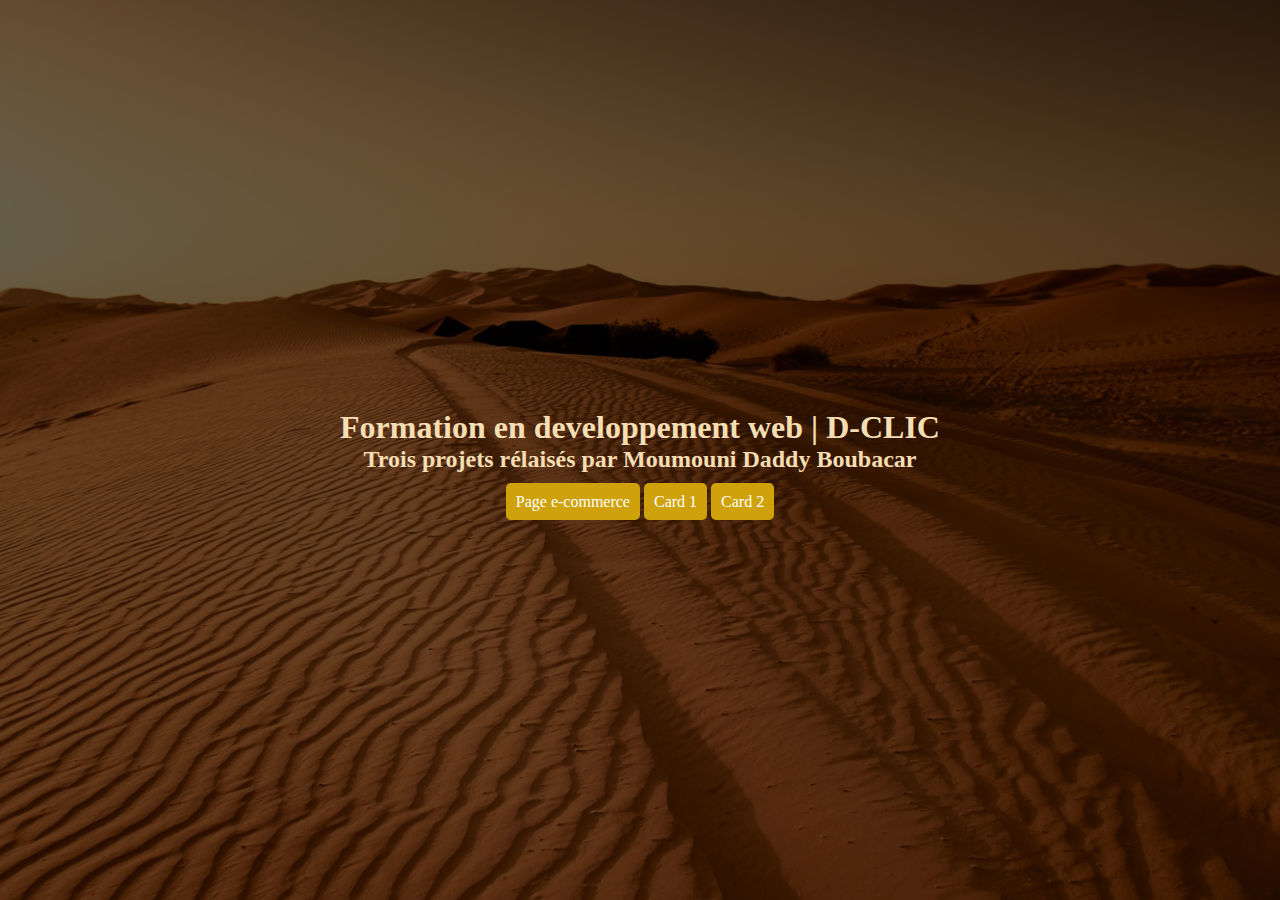
==== index.html @ 018d1cc9 "premier commit" ====
<!DOCTYPE html>
<html lang="fr">
<head>
    <meta charset="UTF-8">
    <meta http-equiv="X-UA-Compatible" content="IE=edge">
    <meta name="viewport" content="width=device-width, initial-scale=1.0">
    <link rel="stylesheet" href="style.css">
    <title>Accueil</title>
</head>
<body>
    <div class="content">
        <h1>Formation en developpement web | D-CLIC</h1>
        <h2>Trois projets rélaisés par Moumouni Daddy Boubacar </h2>
        <div class="projects">
            <a href="projects/E-commerce/e-commerce.html" target="_blank" class="btn btn-primary">Page e-commerce</a>
            <a href="projects/animed_card_1/index.html" class="btn btn-primary">Card 1</a>
            <a href="projects/animed_card_2/index.html" class="btn btn-primary">Card 2</a>
        </div>
    </div>
</body>
</html>
---- style.css ----
* {
    margin: 0;
    padding: 0;
}

.content {
    width: 100%;
    background: linear-gradient(rgba(0,0,0,0.6),rgba(0,0,0,0.6)), url("images/background.png");
    background-size: cover;
    -webkit-background-size: cover;
    background-position: center center;
    height: 100vh;
    position: relative;
    color: wheat;
    display: flex;
    flex-direction: column;
    justify-content: center;
    align-items: center;
}

.projects {
    position: relative;
    top: 20px;
    /* display: flex; */
}

.btn {
    text-decoration: none;
    color: #fff;
    width: 200px;
    height: 100px;
    background-color: rgb(207, 162, 12);
    padding: 10px;
    border-radius: 5px;
    transition: background 0.5s;
}

.btn:hover {
    background-color: rgb(207, 123, 12);
}
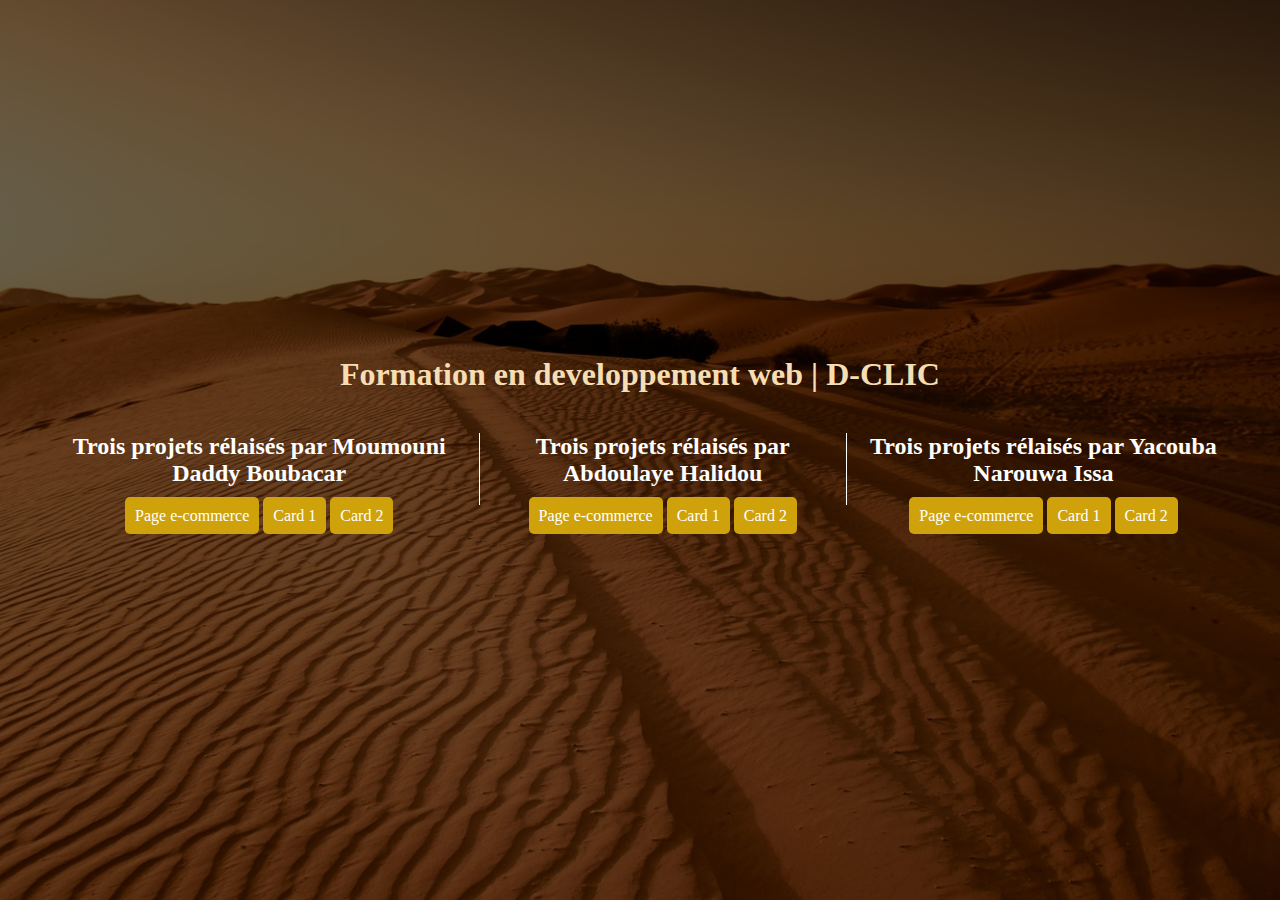
==== commit ab249409: "les trois projet importer" ====
--- a/index.html
+++ b/index.html
@@ -1,21 +1,45 @@
 <!DOCTYPE html>
 <html lang="fr">
-<head>
-    <meta charset="UTF-8">
-    <meta http-equiv="X-UA-Compatible" content="IE=edge">
-    <meta name="viewport" content="width=device-width, initial-scale=1.0">
-    <link rel="stylesheet" href="style.css">
+  <head>
+    <meta charset="UTF-8" />
+    <meta http-equiv="X-UA-Compatible" content="IE=edge" />
+    <meta name="viewport" content="width=device-width, initial-scale=1.0" />
+    <link rel="stylesheet" href="style.css" />
     <title>Accueil</title>
-</head>
-<body>
+  </head>
+  <body>
     <div class="content">
         <h1>Formation en developpement web | D-CLIC</h1>
-        <h2>Trois projets rélaisés par Moumouni Daddy Boubacar </h2>
-        <div class="projects">
-            <a href="projects/E-commerce/e-commerce.html" target="_blank" class="btn btn-primary">Page e-commerce</a>
-            <a href="projects/animed_card_1/index.html" class="btn btn-primary">Card 1</a>
-            <a href="projects/animed_card_2/index.html" class="btn btn-primary">Card 2</a>
+      <div class="container">
+        <div class="student">
+            <h2>Trois projets rélaisés par Moumouni Daddy Boubacar </h2>
+            <div class="projects">
+                <a href="projects-1/E-commerce/e-commerce.html" target="_blank" class="btn btn-primary">Page e-commerce</a>
+                <a href="projects-1/animed_card_1/index.html" target="_blank" class="btn btn-primary">Card 1</a>
+                <a href="projects-1/animed_card_2/index.html" target="_blank" class="btn btn-primary">Card 2</a>
+            </div>
         </div>
+        <div id="student-2" class="student">
+            <h2>Trois projets rélaisés par Abdoulaye Halidou </h2>
+            <div class="projects">
+                <a href="projects-2/e-commerce/index.html" target="_blank" class="btn btn-primary">Page e-commerce</a>
+                <a href="projects-2/animated-card/index.html" target="_blank" class="btn btn-primary">Card 1</a>
+                <a href="projects-2/animated-card2/index.html" target="_blank" class="btn btn-primary">Card 2</a>
+            </div>
+        </div>
+        <div class="student">
+            <h2>Trois projets rélaisés par Yacouba Narouwa Issa </h2>
+            <div class="projects">
+                <a href="projects-3/Site-E-commerce/indexesite.html" target="_blank" class="btn btn-primary">Page e-commerce</a>
+                <a href="projects-3/animated-card/index.html" target="_blank" class="btn btn-primary">Card 1</a>
+                <a href="projects-3/animated-card2/index2.html" target="_blank" class="btn btn-primary">Card 2</a>
+            </div>
+        </div>
+        
+        
+        
+    
+      </div>
     </div>
-</body>
-</html>+  </body>
+</html>
--- a/style.css
+++ b/style.css
@@ -16,6 +16,17 @@
     flex-direction: column;
     justify-content: center;
     align-items: center;
+    
+}
+
+.content h1 {
+    position: relative;
+    bottom: 40px;
+}
+
+.container {
+    display: flex;
+    padding: 0 40px;
 }
 
 .projects {
@@ -37,4 +48,15 @@
 
 .btn:hover {
     background-color: rgb(207, 123, 12);
+}
+
+.student {
+    color: #fff;
+    text-align: center;
+    padding: 0 10px;
+}
+
+#student-2 {
+    border-left: 1px solid #fff;
+    border-right: 1px solid #fff;
 }